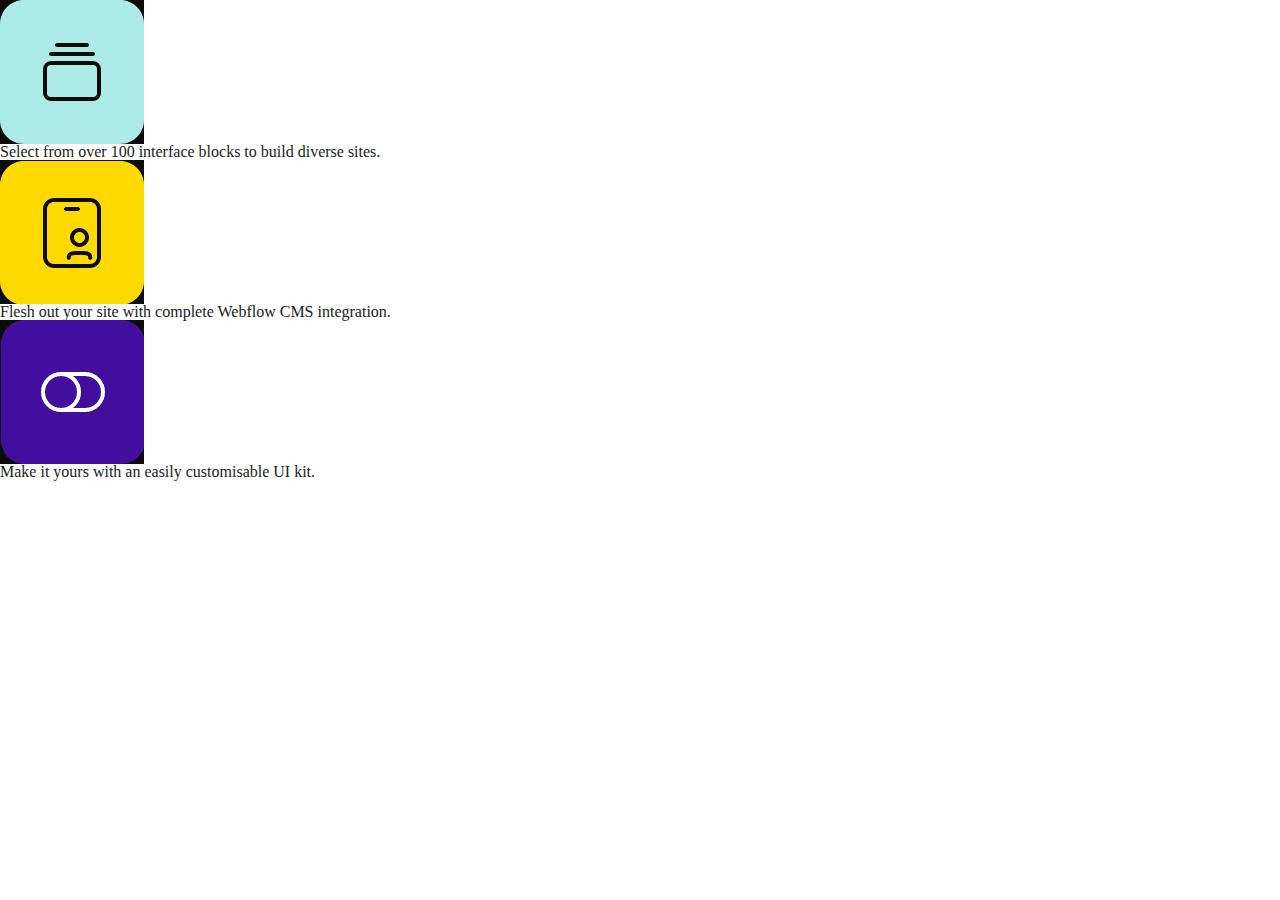
==== index.html @ de3a4ee3 "Add HTML - Interface 08 - simple" ====
<!DOCTYPE html>
<html lang="en">
<head>
    <meta charset="UTF-8" />
    <meta name="viewport" content="width=device-width, initial-scale=1.0" />
    <title>Interface 08</title>
    <link rel="stylesheet" href="reset.css">
    <link rel="stylesheet" href="style.css">
</head>
<body>
<main>
    <img src="images/block.png" alt="Block">
    <p>Select from over 100 interface blocks to build diverse sites.</p>
    <img src="images/id.png" alt="ID">
    <p>Flesh out your site with complete Webflow CMS integration.</p>
    <img src="images/switch.png" alt="Switch">
    <p>Make it yours with an easily customisable UI kit.</p>
</main>
</body>
</html>
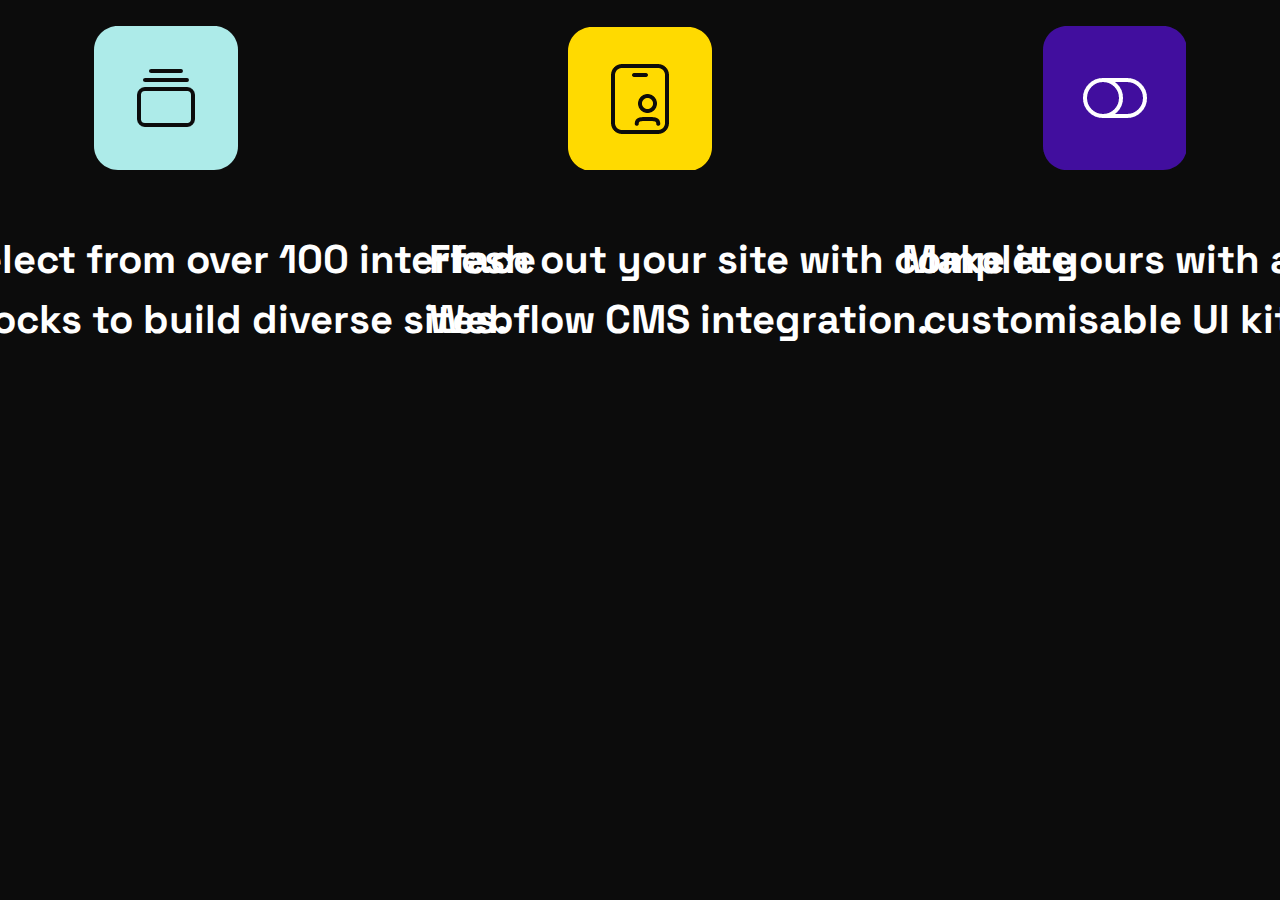
==== commit 1f0e55ca: "Add CSS - Interface 08 - first draft" ====
--- a/index.html
+++ b/index.html
@@ -6,15 +6,23 @@
     <title>Interface 08</title>
     <link rel="stylesheet" href="reset.css">
     <link rel="stylesheet" href="style.css">
+    <link rel="preconnect" href="https://fonts.gstatic.com">
+    <link href="https://fonts.googleapis.com/css2?family=Space+Grotesk:wght@500;600;700&display=swap" rel="stylesheet">
 </head>
 <body>
-<main>
-    <img src="images/block.png" alt="Block">
-    <p>Select from over 100 interface blocks to build diverse sites.</p>
-    <img src="images/id.png" alt="ID">
-    <p>Flesh out your site with complete Webflow CMS integration.</p>
-    <img src="images/switch.png" alt="Switch">
-    <p>Make it yours with an easily customisable UI kit.</p>
+<main class="flex">
+    <section class="advantage">
+        <img class="icons" src="images/block.png" alt="Block">
+        <p class="info-line"><pre>Select from over 100 interface</pre> <pre>blocks to build diverse sites.</pre></p>
+    </section>
+    <section class="advantage">
+        <img class="icons" src="images/id.png" alt="ID">
+        <p class="info-line"><pre>Flesh out your site with complete</pre> <pre>Webflow CMS integration.</pre></p>
+    </section>
+    <section class="advantage">
+        <img class="icons" src="images/switch.png" alt="Switch">
+        <p class="info-line"><pre>Make it yours with an easily</pre> <pre>customisable UI kit.</pre></p>
+    </section>
 </main>
 </body>
 </html>--- a/style.css
+++ b/style.css
@@ -0,0 +1,36 @@
+body {
+    background-color: #0C0C0C;
+    color: white;
+    font-family: 'Space Grotesk', sans-serif;
+    font-size: 40px;
+    font-weight: 700;
+}
+
+.flex {
+    display: flex;
+    justify-content: center;
+    margin: auto;
+}
+
+.advantage {
+    flex-direction: column;
+    width: 33%;
+    margin: auto;
+    padding: 2%;
+}
+
+.icons {
+    padding-bottom: 60px;
+    display: block;
+    margin: auto;
+}
+
+.info-line {
+    white-space: pre;
+}
+
+pre {
+    line-height: 1.5;
+    text-align: center;
+}
+
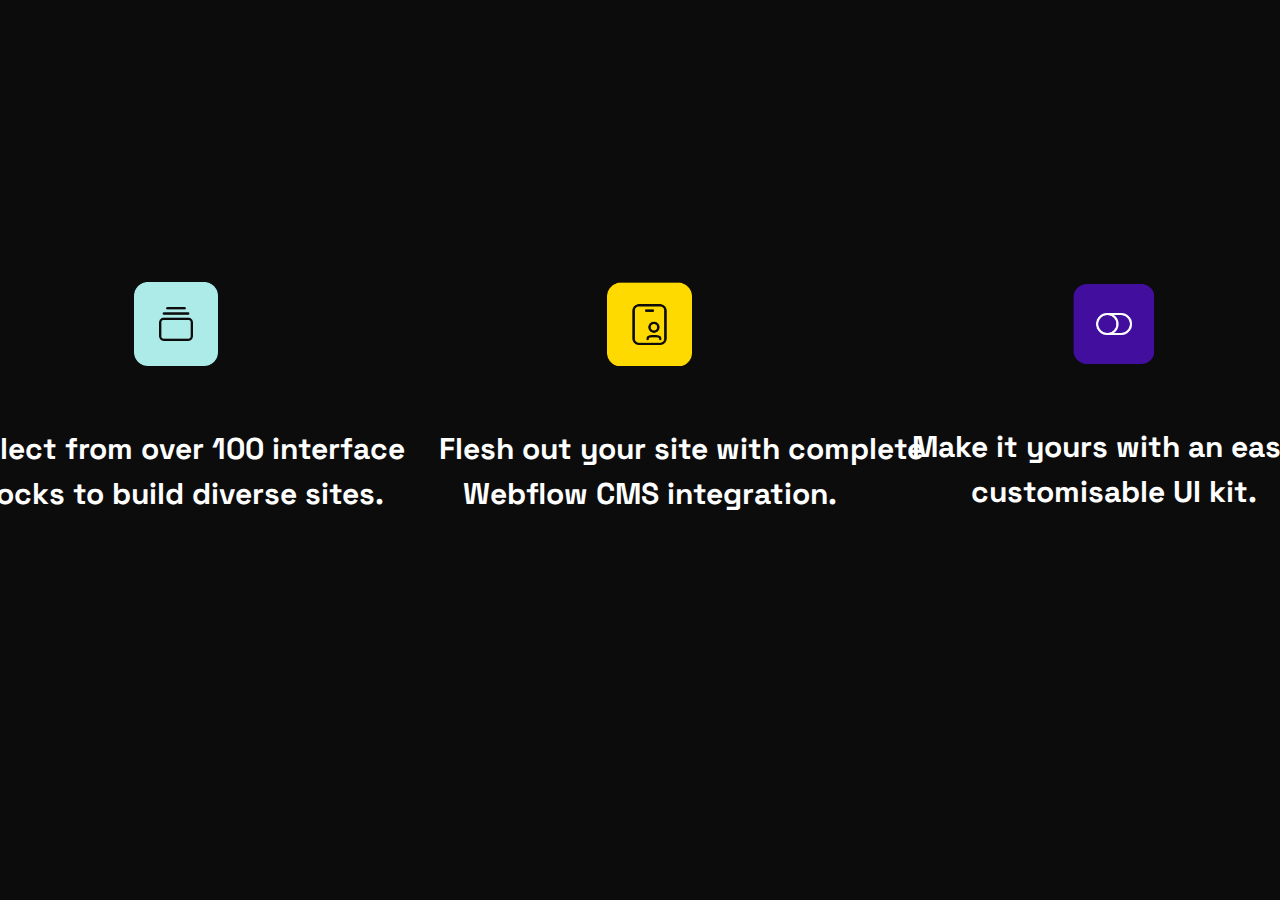
==== commit f36f81d5: "Add @media & minor CSS adjustments" ====
--- a/index.html
+++ b/index.html
@@ -13,15 +13,18 @@
 <main class="flex">
     <section class="advantage">
         <img class="icons" src="images/block.png" alt="Block">
-        <p class="info-line"><pre>Select from over 100 interface</pre> <pre>blocks to build diverse sites.</pre></p>
+        <p class="info-line">Select from over 100 interface
+blocks to build diverse sites.</p>
     </section>
     <section class="advantage">
         <img class="icons" src="images/id.png" alt="ID">
-        <p class="info-line"><pre>Flesh out your site with complete</pre> <pre>Webflow CMS integration.</pre></p>
+        <p class="info-line">Flesh out your site with complete
+Webflow CMS integration.</p>
     </section>
     <section class="advantage">
         <img class="icons" src="images/switch.png" alt="Switch">
-        <p class="info-line"><pre>Make it yours with an easily</pre> <pre>customisable UI kit.</pre></p>
+        <p class="info-line">Make it yours with an easily
+customisable UI kit.</p>
     </section>
 </main>
 </body>
--- a/style.css
+++ b/style.css
@@ -9,7 +9,7 @@
 .flex {
     display: flex;
     justify-content: center;
-    margin: auto;
+    margin: 20% auto;
 }
 
 .advantage {
@@ -26,11 +26,48 @@
 }
 
 .info-line {
+    line-height: 1.5;
+    text-align: center;
     white-space: pre;
+
 }
 
-pre {
-    line-height: 1.5;
-    text-align: center;
+@media only screen and (max-width: 1440px) {
+    .info-line {
+        font-size: 30px;
+    }
+    .icons {
+        width: 20%
+    }
 }
 
+@media only screen and (max-width: 1024px) {
+    .info-line {
+        font-size: 20px;
+    }
+    .icons {
+        padding-bottom: 40px;
+    }
+
+}
+
+@media only screen and (max-width: 768px) {
+    .flex {
+        display: block;
+        margin: auto;
+        width: 50%;
+    }
+    .icons {
+        width: 100%;
+        padding-bottom: 30px;
+    }
+    .advantage {
+        position: relative;
+    }
+    .info-line {
+        display: flex;
+        align-items: center;
+        justify-content: center;
+        padding-bottom: 20px;
+    }
+}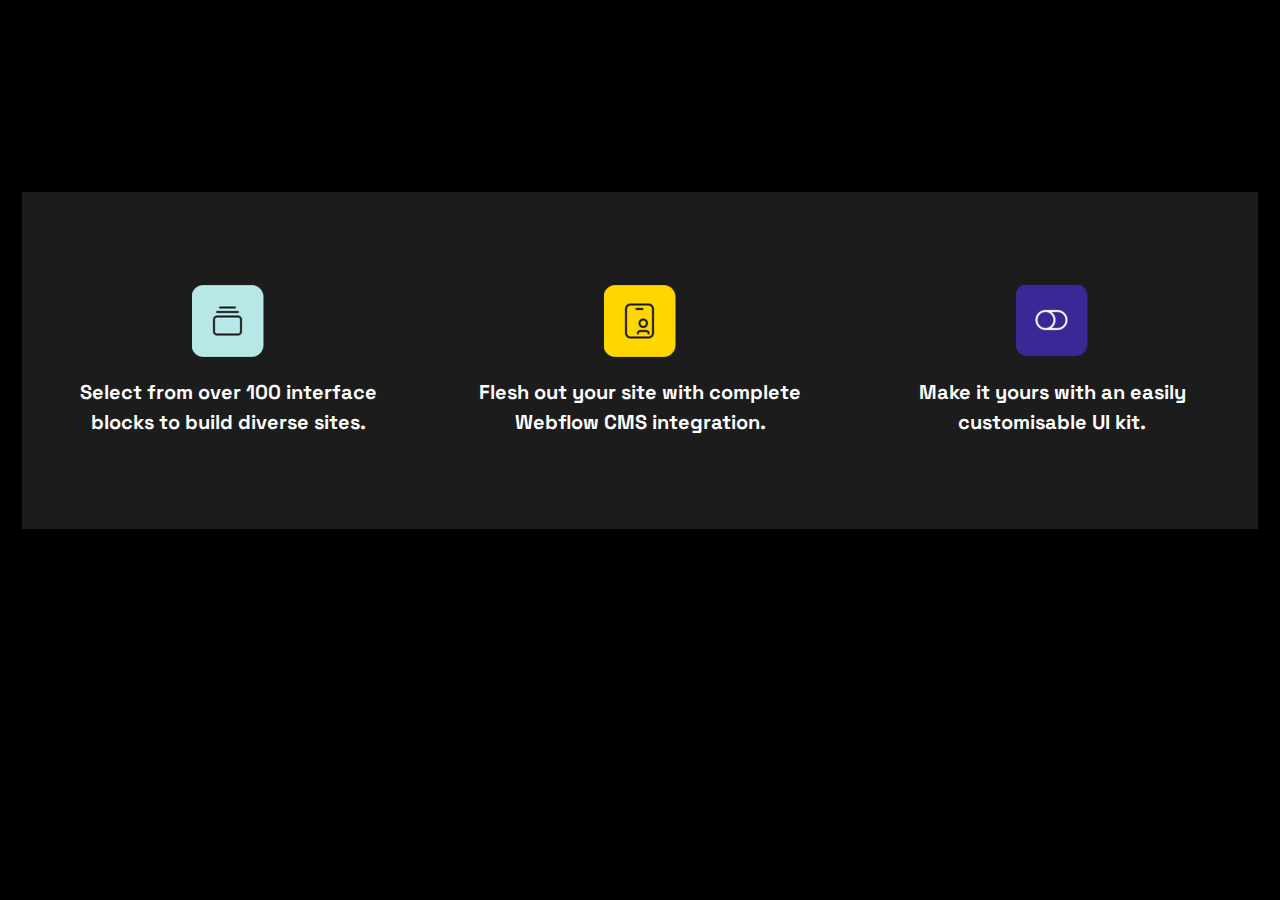
==== commit 1d559ec5: "Add HTML to Interface 2 - comlex" ====
--- a/index.html
+++ b/index.html
@@ -3,7 +3,7 @@
 <head>
     <meta charset="UTF-8" />
     <meta name="viewport" content="width=device-width, initial-scale=1.0" />
-    <title>Interface 08</title>
+    <title>Interface 8</title>
     <link rel="stylesheet" href="reset.css">
     <link rel="stylesheet" href="style.css">
     <link rel="preconnect" href="https://fonts.gstatic.com">
--- a/style.css
+++ b/style.css
@@ -1,26 +1,29 @@
 body {
-    background-color: #0C0C0C;
+    background-color: black;
     color: white;
     font-family: 'Space Grotesk', sans-serif;
-    font-size: 40px;
+    font-size: 20px;
     font-weight: 700;
+
 }
 
 .flex {
     display: flex;
     justify-content: center;
-    margin: 20% auto;
+    margin: 15% auto;
+    background-color: #1C1C1C;
+    width: 1236px;
+    height: 337px;
 }
 
 .advantage {
     flex-direction: column;
     width: 33%;
     margin: auto;
-    padding: 2%;
 }
 
 .icons {
-    padding-bottom: 60px;
+    padding-bottom: 20px;
     display: block;
     margin: auto;
 }
@@ -31,43 +34,3 @@
     white-space: pre;
 
 }
-
-@media only screen and (max-width: 1440px) {
-    .info-line {
-        font-size: 30px;
-    }
-    .icons {
-        width: 20%
-    }
-}
-
-@media only screen and (max-width: 1024px) {
-    .info-line {
-        font-size: 20px;
-    }
-    .icons {
-        padding-bottom: 40px;
-    }
-
-}
-
-@media only screen and (max-width: 768px) {
-    .flex {
-        display: block;
-        margin: auto;
-        width: 50%;
-    }
-    .icons {
-        width: 100%;
-        padding-bottom: 30px;
-    }
-    .advantage {
-        position: relative;
-    }
-    .info-line {
-        display: flex;
-        align-items: center;
-        justify-content: center;
-        padding-bottom: 20px;
-    }
-}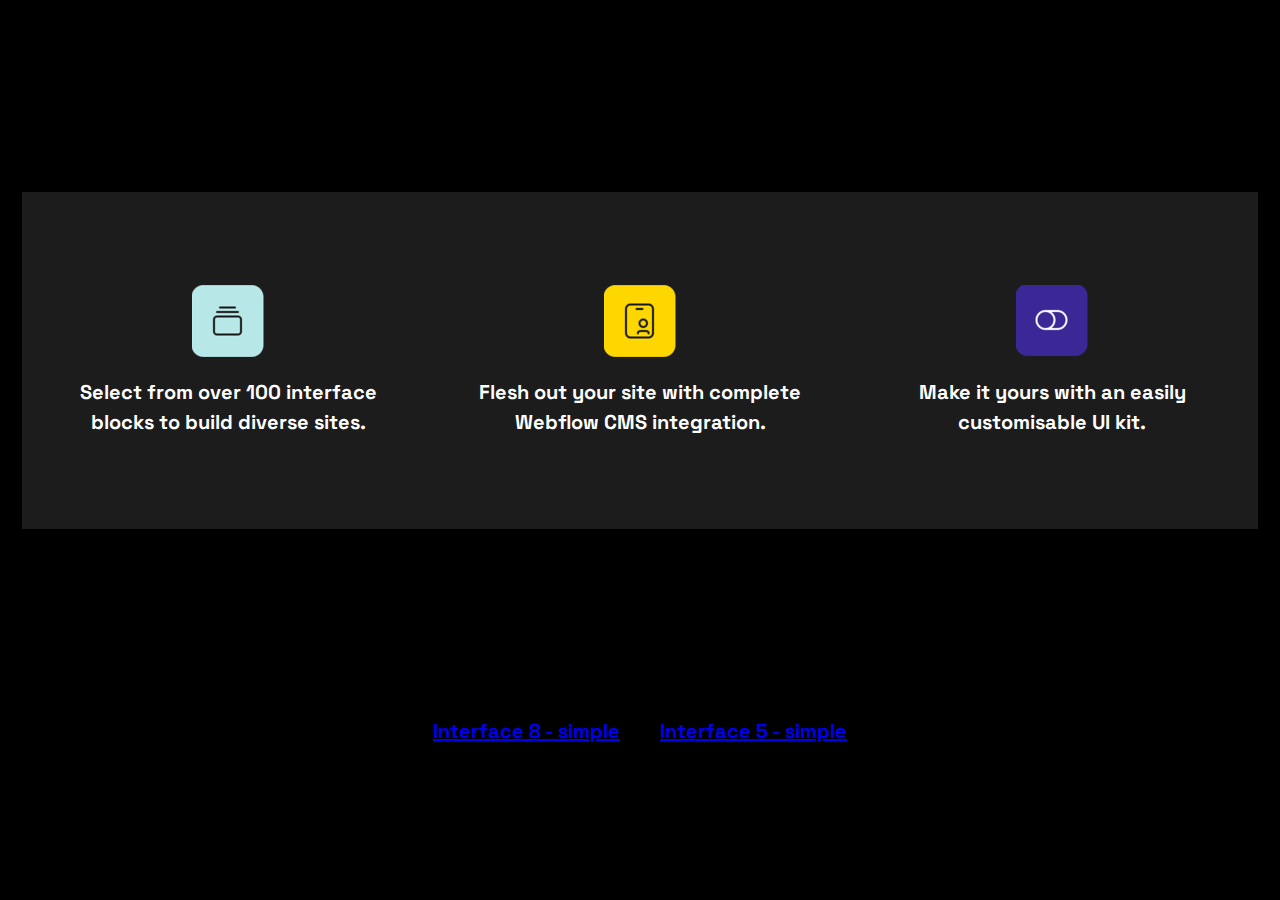
==== commit 65ca7794: "Add links & add draft CSS Interface 2" ====
--- a/index.html
+++ b/index.html
@@ -27,5 +27,9 @@
 customisable UI kit.</p>
     </section>
 </main>
+<section class="links">
+    <a href="index.html">Interface 8 - simple</a>
+    <a href="index2.html">Interface 5 - simple</a>
+</section>
 </body>
 </html>--- a/style.css
+++ b/style.css
@@ -34,3 +34,12 @@
     white-space: pre;
 
 }
+
+.links {
+    display: flex;
+    justify-content: center;
+}
+
+a {
+    padding: 0 20px;
+}